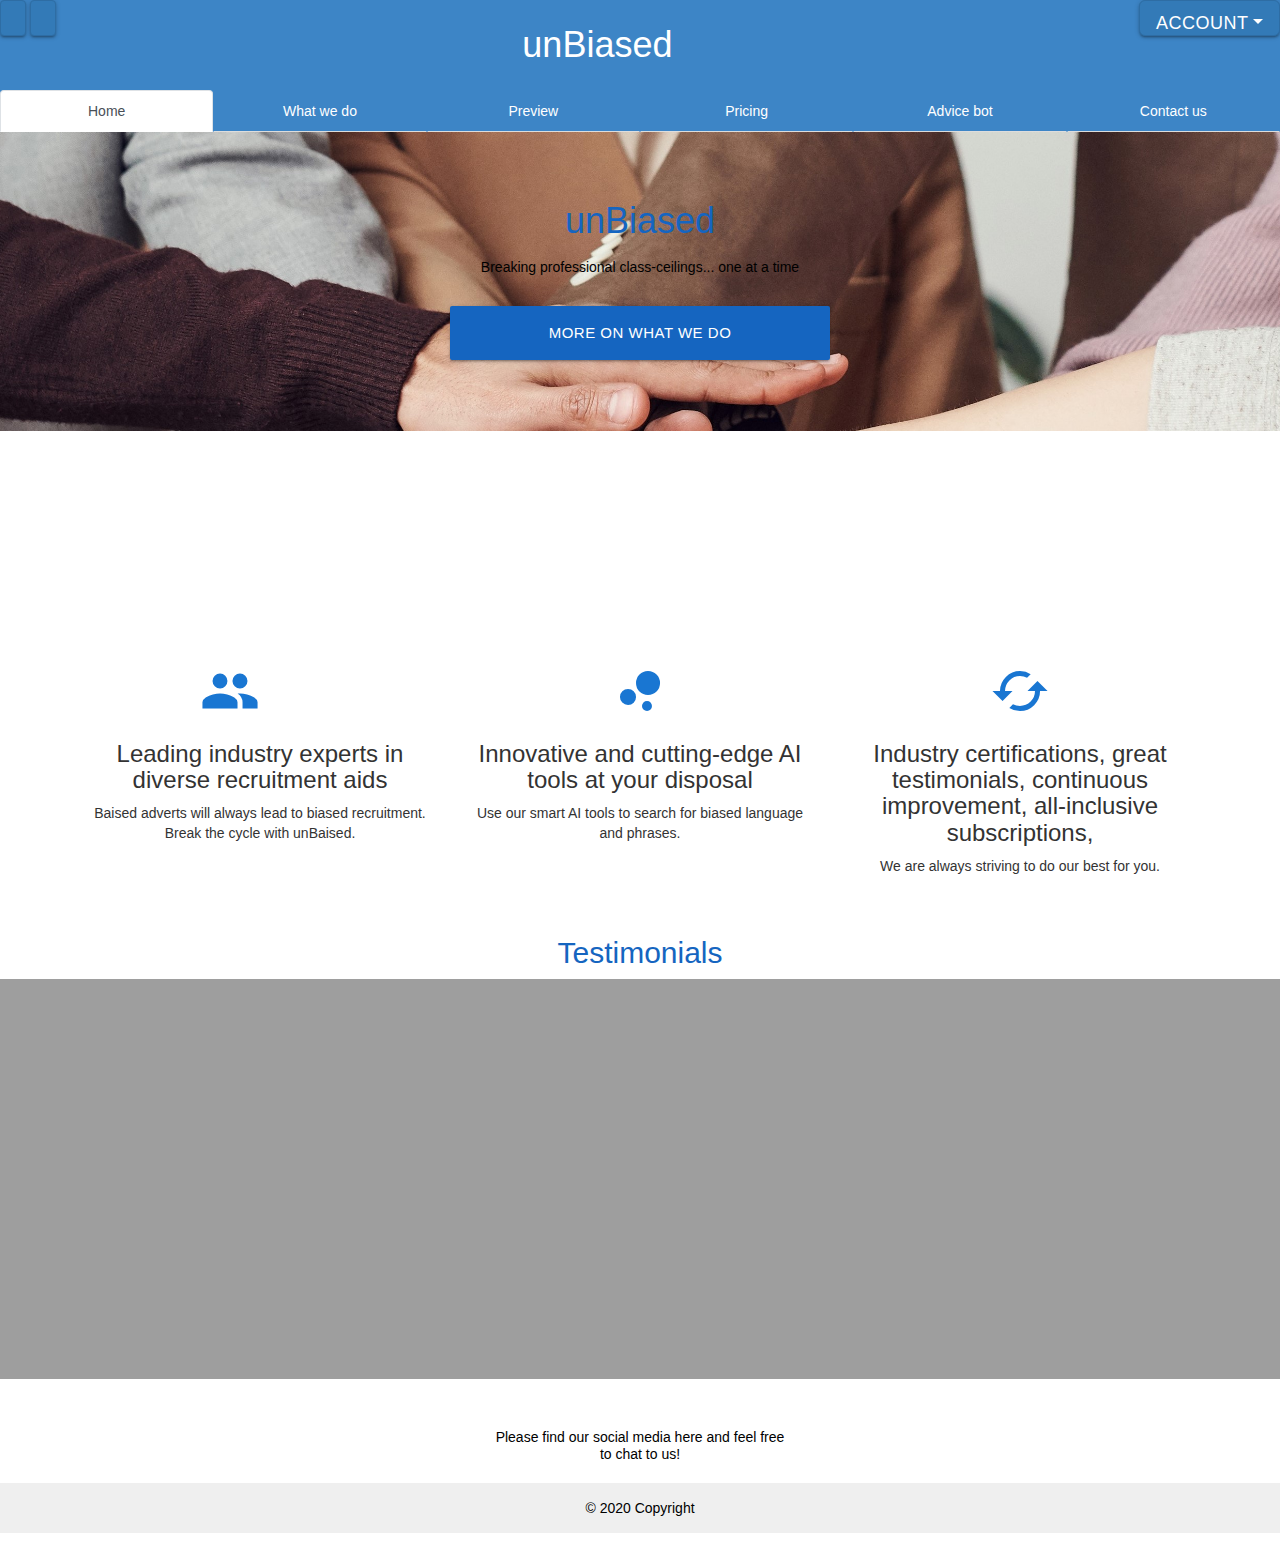
==== index.html @ 57b6b9ab "fixing stuff" ====
<html lang="en">
    <head>
      <meta charset="UTF-8">
      <!--Let browser know website is optimized for mobile-->
      <meta name="viewport" content="width=device-width, initial-scale=1.0"/>
      <meta http-equiv="X-UA-Compatible" content="ie=edge">
      <!-- css link --> 
      <link rel="stylesheet" href="css\master.css">
       <!-- font awesome -->
      <link rel="stylesheet" href="https://use.fontawesome.com/releases/v5.0.13/css/all.css" integrity="sha384-DNOHZ68U8hZfKXOrtjWvjxusGo9WQnrNx2sqG0tfsghAvtVlRW3tvkXWZh58N9jp" crossorigin="anonymous">
      <!--Import Google Icon Font-->
      <link href="https://fonts.googleapis.com/icon?family=Material+Icons" rel="stylesheet">
      <!--Import materialize.css-->
      <link type="text/css" rel="stylesheet" href="css/materialize.min.css"  media="screen,projection"/>
      <!-- Compiled and minified CSS -->
      <link rel="stylesheet" href="https://cdnjs.cloudflare.com/ajax/libs/materialize/1.0.0/css/materialize.min.css">
      <link href="https://fonts.googleapis.com/css2?family=Oxygen:wght@300&display=swap" rel="stylesheet"> 
    <link rel="stylesheet" href="https://use.fontawesome.com/releases/v5.0.13/css/all.css" integrity="sha384-DNOHZ68U8hZfKXOrtjWvjxusGo9WQnrNx2sqG0tfsghAvtVlRW3tvkXWZh58N9jp" crossorigin="anonymous">
    <link rel="stylesheet" href="https://stackpath.bootstrapcdn.com/bootstrap/4.5.2/css/bootstrap.min.css" integrity="sha384-JcKb8q3iqJ61gNV9KGb8thSsNjpSL0n8PARn9HuZOnIxN0hoP+VmmDGMN5t9UJ0Z" crossorigin="anonymous">
    <link rel="stylesheet" href="https://maxcdn.bootstrapcdn.com/bootstrap/3.4.1/css/bootstrap.min.css">
    <script src="https://ajax.googleapis.com/ajax/libs/jquery/3.5.1/jquery.min.js"></script>
    <script src="https://maxcdn.bootstrapcdn.com/bootstrap/3.4.1/js/bootstrap.min.js"></script>
    <script src="./js/master.js"></script>
    </head>
<body>
<header>
  <div class="menu-background">
      <div class="pull-left">
          <button onclick= "resizeText(1)" class="btn btn-primary "><i id="increase-text-size" alt="increase font size" class="fas fa-font fa-1x icon-padding"><i class="fas fa-arrow-up"></i></i></button>
          <button onclick= "resizeText(-1)" class="btn btn-primary "><i id="decrease-text-size" alt="decrease font size" class="fas fa-font fa-1x icon-padding"><i class="fas fa-arrow-down"></i></i></button>
      </div>
      <div class="dropdown pull-right">
          <button class="btn btn-primary dropdown-toggle btn-lg" type="button" data-toggle="dropdown">Account</button>
          <div class="dropdown-menu pull-right">
              <form class="px-4 py-3">
                  <div class="form-group">
                      <label for="exampleEmail1" style="font-size: 1.17em; color: black">Email address</label>
                      <input type="email" class="form-control" placeholder="email@example.com">
                  </div>
                  <div class="form-group">
                      <label for="examplePassword" style="font-size: 1.17em; color: black">Password</label>
                      <input type="password" class="form-control" placeholder="Password">
                  </div>
                  <button type="submit" class="btn btn-primary"><i class="fas fa-sign-in-alt"></i>   Sign in</button>
              </form>
              <div class="dropdown-divider"></div>
              <a class="dropdown-item" href="#"> Don't have an account? Sign up</a>
              <a class="dropdown-item" href="#">Forgot password?</a>
          </div>
      </div>
  </div>
  <div class= "headerHolder">
      <h1 class= "mainHeader">unBiased</h1>
  </div>
  <ul class="nav nav-tabs nav-justified d-flex flex-column flex-sm-row">
      <li class="nav-item">
        <a class="nav-link active" href="index.html">Home</a>
      </li>
      <li class="nav-item">
        <a class="nav-link" href="whatwedo.html">What we do</a>
      </li>
      <li class="nav-item">
        <a class="nav-link" href="preview.html">Preview</a>
      </li>
      <li class="nav-item">
          <a class="nav-link" href="pricing.html">Pricing</a>
      </li>
      <li class="nav-item">
          <a class="nav-link" href="bot.html">Advice bot</a>
      </li>
      <li class="nav-item">
          <a class="nav-link" href="contactus.html">Contact us</a>
      </li>
  </ul>
</header>
<!--Parallax slogan-->
<div id="index-banner" class="parallax-container">
      <div class="section no-pad-bot">
                  <div class="container">
                  <br><br>
                  <h1 class="header center blue-text text-darken-3">unBiased</h1>
                  <div class="row center">
                  <h5 class="header col s12 black-text">Breaking professional class-ceilings... one at a time</h5>
                  </div>
               <div class="row center">
                <a href="whatwedo.html" id="download-button" class="btn-large waves-effect waves-light blue darken-3 col-4 offset-4">More on what we do</a>
             </div>
            <br><br>
           </div>
        </div>
      <div class="parallax"><img src="pictures/pexels-fauxels-3184424.jpg" alt="Diverse hands"></div>
 </div>
<!--Promotional section-->
 <div class="container">
    <div class="section">
       <!--   Icon Section   -->
       <div class="row">
        <div class="col s12 m4">
          <div class="icon-block">
            <h2 class="center blue-text text-darken-2"><i class="large material-icons">groups</i></h2>
            <h3 class="center col-12">Leading industry experts in diverse recruitment aids</h3>
            <p class="col-12 center">Baised adverts will always lead to biased recruitment.
              <br>
              Break the cycle with unBaised.
            </p>
          </div>
        </div>
        <div class="col s12 m4">
          <div class="icon-block">
            <h2 class="center blue-text text-darken-2"><i class="large material-icons">bubble_chart</i></h2>
            <h3 class="center center col-12">Innovative and cutting-edge AI tools at your disposal</h3>

            <p class="light center col-12">Use our smart AI tools to search for biased language and phrases.</p>
          </div>
        </div>
        <div class="col s12 m4">
          <div class="icon-block">
            <h2 class="center blue-text text-darken-2"><i class="large material-icons">cached</i></h2>
            <h3 class="center col-12">Industry certifications, great testimonials, continuous improvement, all-inclusive subscriptions, </h3>

            <p class="light center col-12 test">We are always striving to do our best for you.</p>
          </div>
        </div>
      </div>
    </div>
</div>
<!--Carousel slides-->
<h2 class="center blue-text text-darken-3">Testimonials</h2>
<div class="slider">
    <ul class="slides">
      <li>
        <img src="pictures/pexels-august-de-richelieu-4427611.jpg"> 
        <div class="caption center-align">
          <h3>Improved Services
          </h3>
          <h5 class="light grey-text text-lighten-3">"With unBiased help, we have been able to improve the quality of our counseling"</h5>
        </div>
      </li>
      <li>
        <img src="pictures/pexels-mentatdgt-1569076.jpg"> 
        <div class="caption left-align">
          <h3>Better work environment</h3>
          <h5 class="light grey-text text-lighten-3">"Our work environment has become more dynamic thanks to unBiased"</h5>
        </div>
      </li>
      <li>
        <img src="pictures/pexels-cliff-booth-4058223.jpg"> 
        <div class="caption left-align">
          <h3 class="light black-text">Increased profits</h3>
          <h5 class="light black-text">"A more diverse team has helped us develop a more intelligent perspective on things"</h5>
        </div>
      </li>
      <li>
        <img src="pictures/pexels-rodnae-productions-4920887.jpg"> 
        <div class="caption left-align white-text">
          <h3>Stronger work teams</h3>
          <h5 class="white-text">"Our work teams are better integrated"</h5>
        </div>
      </li>
    </ul>
  </div>
<!-- Footer -->
<footer class="page-footer font-medium" style="background-color: white !important; color: black !important">
  <!-- Footer Links -->
  <div class="container">
    <!-- Grid row-->
    <div class="row text-center d-flex justify-content-center pt-5 mb-3">
    <!-- Grid row-->
    <!-- Grid row-->
    <div class="row d-flex text-center justify-content-center mb-md-0 mb-4">
      <!-- Grid column -->
      <div class=" mt-5"></div>
        <p style="line-height: 1.7rem; width: 300px" > Please find our social media here and feel free to chat to us!</p>
      </div>
    </div>
  </div>
  <!-- Footer Links -->
  <!-- Copyright -->
  <div class="footer-copyright text-center py-3" style="color: black; justify-content: center">© 2020 Copyright
  </div>
  <!-- Copyright -->
       <!--Facebook-->
       <div class="container2">
<a class="btn-lg btn-fb" type="button" role="button"><i class="fab fa-facebook-f"></i></a>
<!--Twitter-->
<a class="btn-lg btn-tw" type="button" role="button" ><i class="fab fa-twitter"></i></a>
<!--Google +-->
<a class=" btn-lg btn-gplus" type="button" role="button" ><i class="fab fa-google-plus-g"></i></a>
       </div>
</div>
    </div>
    <!--/Copyright-->
  </footer>
  <!--/Footer-->
  <!-- Compiled and minified JavaScript -->
  <script src="https://code.jquery.com/jquery-3.3.1.min.js"></script>
  <script src="https://cdnjs.cloudflare.com/ajax/libs/materialize/1.0.0-beta/js/materialize.min.js"></script>
  <!--Jquery initiation of functionalities-->
  <script>
    $(document).ready(function(){
    $('.sidenav').sidenav({edge:'right'});
    $('.materialboxed').materialbox();
    $('.parallax').parallax();
    $('.tabs').tabs();

    $('.slider').slider({indicators:false})
    });
  </script>
    </body>
  </html>
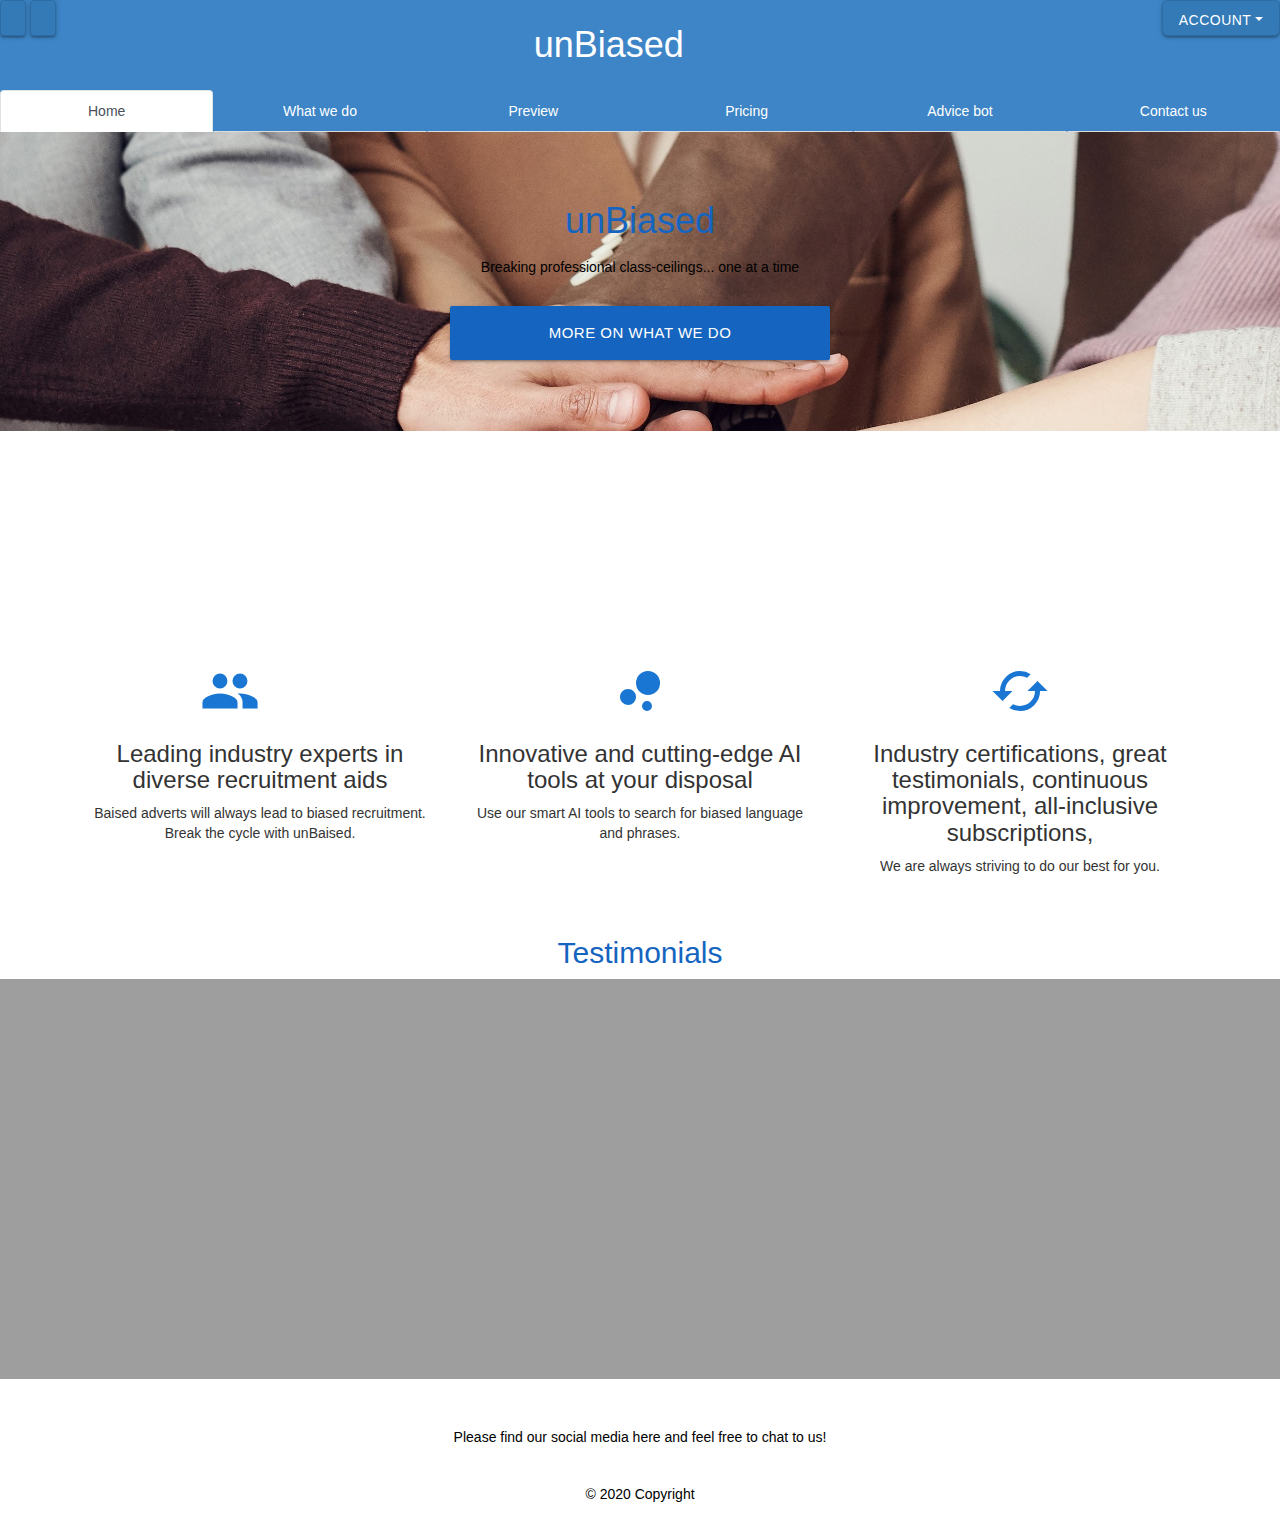
==== commit 725f1107: "update index.html" ====
--- a/index.html
+++ b/index.html
@@ -30,7 +30,7 @@
           <button onclick= "resizeText(-1)" class="btn btn-primary "><i id="decrease-text-size" alt="decrease font size" class="fas fa-font fa-1x icon-padding"><i class="fas fa-arrow-down"></i></i></button>
       </div>
       <div class="dropdown pull-right">
-          <button class="btn btn-primary dropdown-toggle btn-lg" type="button" data-toggle="dropdown">Account</button>
+          <button class="btn btn-primary dropdown-toggle btn-lg" style="font-size: 14px" type="button" data-toggle="dropdown">Account</button>
           <div class="dropdown-menu pull-right">
               <form class="px-4 py-3">
                   <div class="form-group">
@@ -170,13 +170,13 @@
     <div class="row d-flex text-center justify-content-center mb-md-0 mb-4">
       <!-- Grid column -->
       <div class=" mt-5"></div>
-        <p style="line-height: 1.7rem; width: 300px" > Please find our social media here and feel free to chat to us!</p>
+        <p style="line-height: 1.7rem" > Please find our social media here and feel free to chat to us!</p>
       </div>
     </div>
   </div>
   <!-- Footer Links -->
   <!-- Copyright -->
-  <div class="footer-copyright text-center py-3" style="color: black; justify-content: center">© 2020 Copyright
+  <div class="footer-copyright text-center py-3" style="color: black; justify-content: center; background:white">© 2020 Copyright
   </div>
   <!-- Copyright -->
        <!--Facebook-->
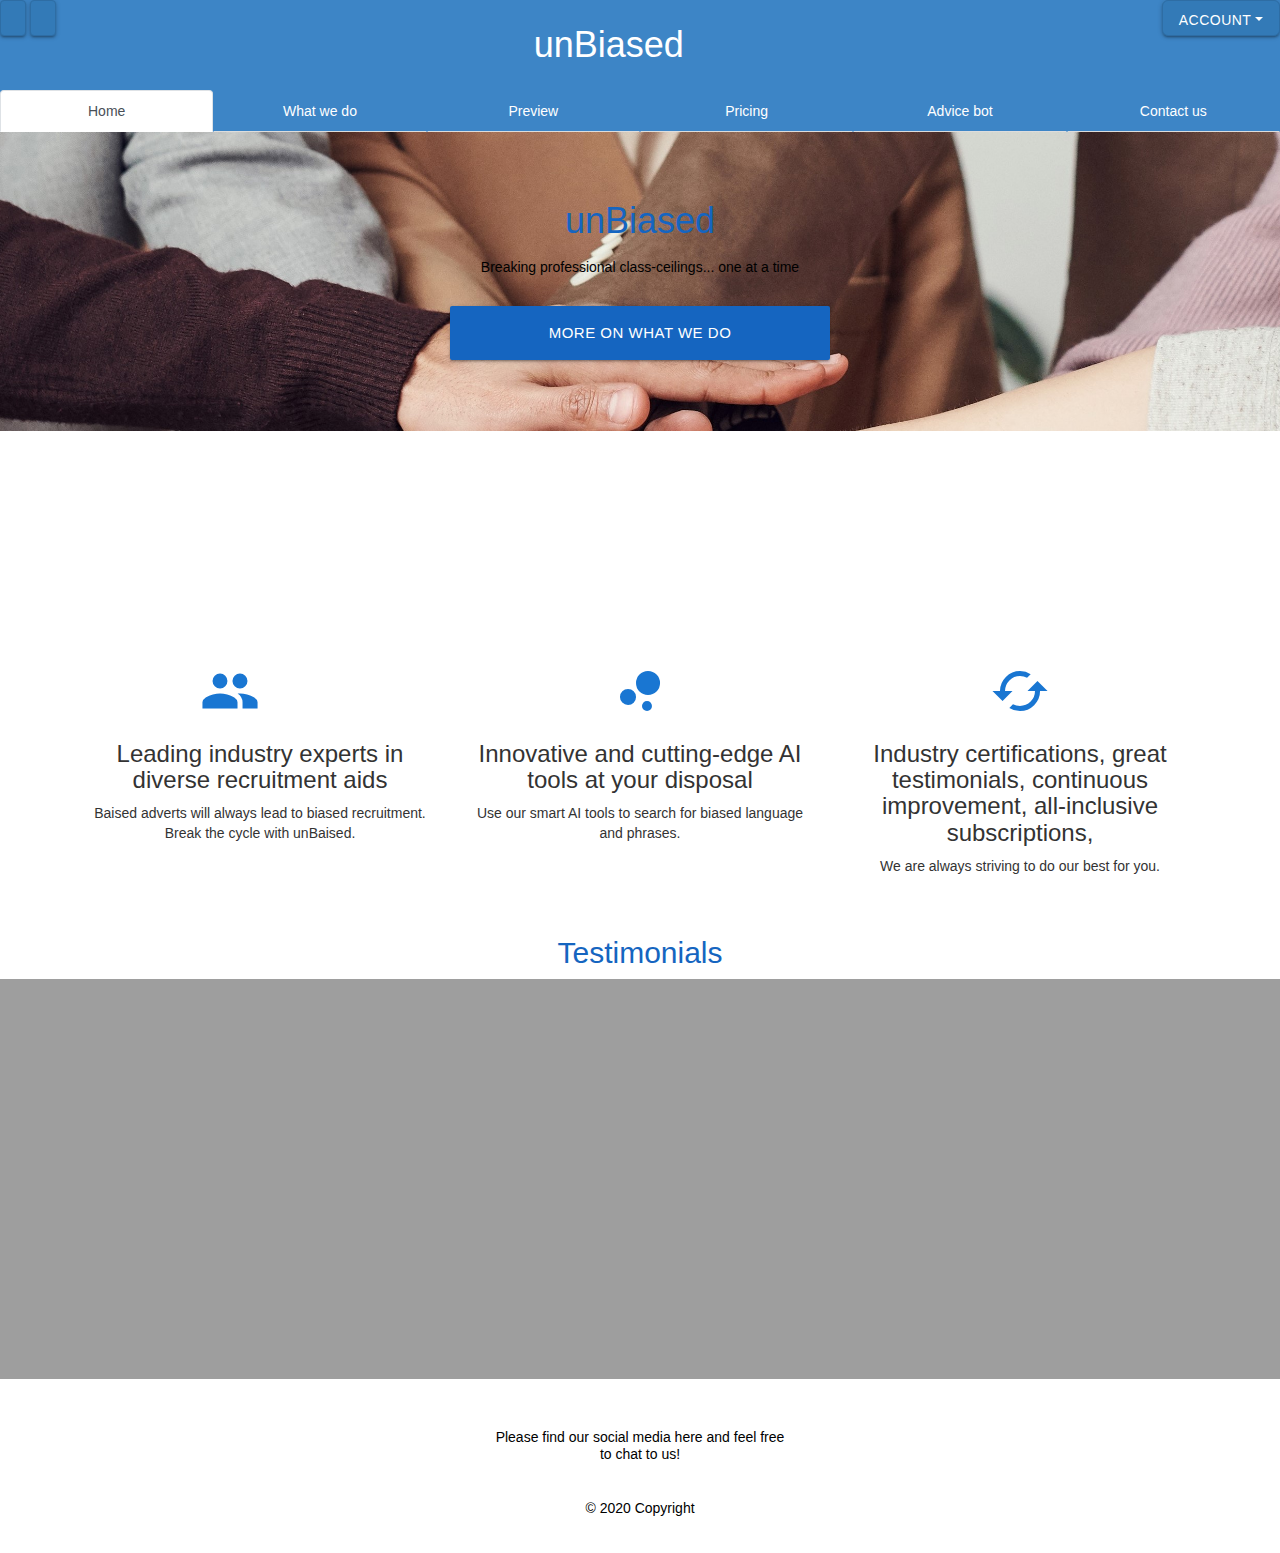
==== commit 937825a9: "update-3" ====
--- a/index.html
+++ b/index.html
@@ -170,7 +170,7 @@
     <div class="row d-flex text-center justify-content-center mb-md-0 mb-4">
       <!-- Grid column -->
       <div class=" mt-5"></div>
-        <p style="line-height: 1.7rem" > Please find our social media here and feel free to chat to us!</p>
+        <p style="line-height: 1.7rem; width: 300px" > Please find our social media here and feel free to chat to us!</p>
       </div>
     </div>
   </div>
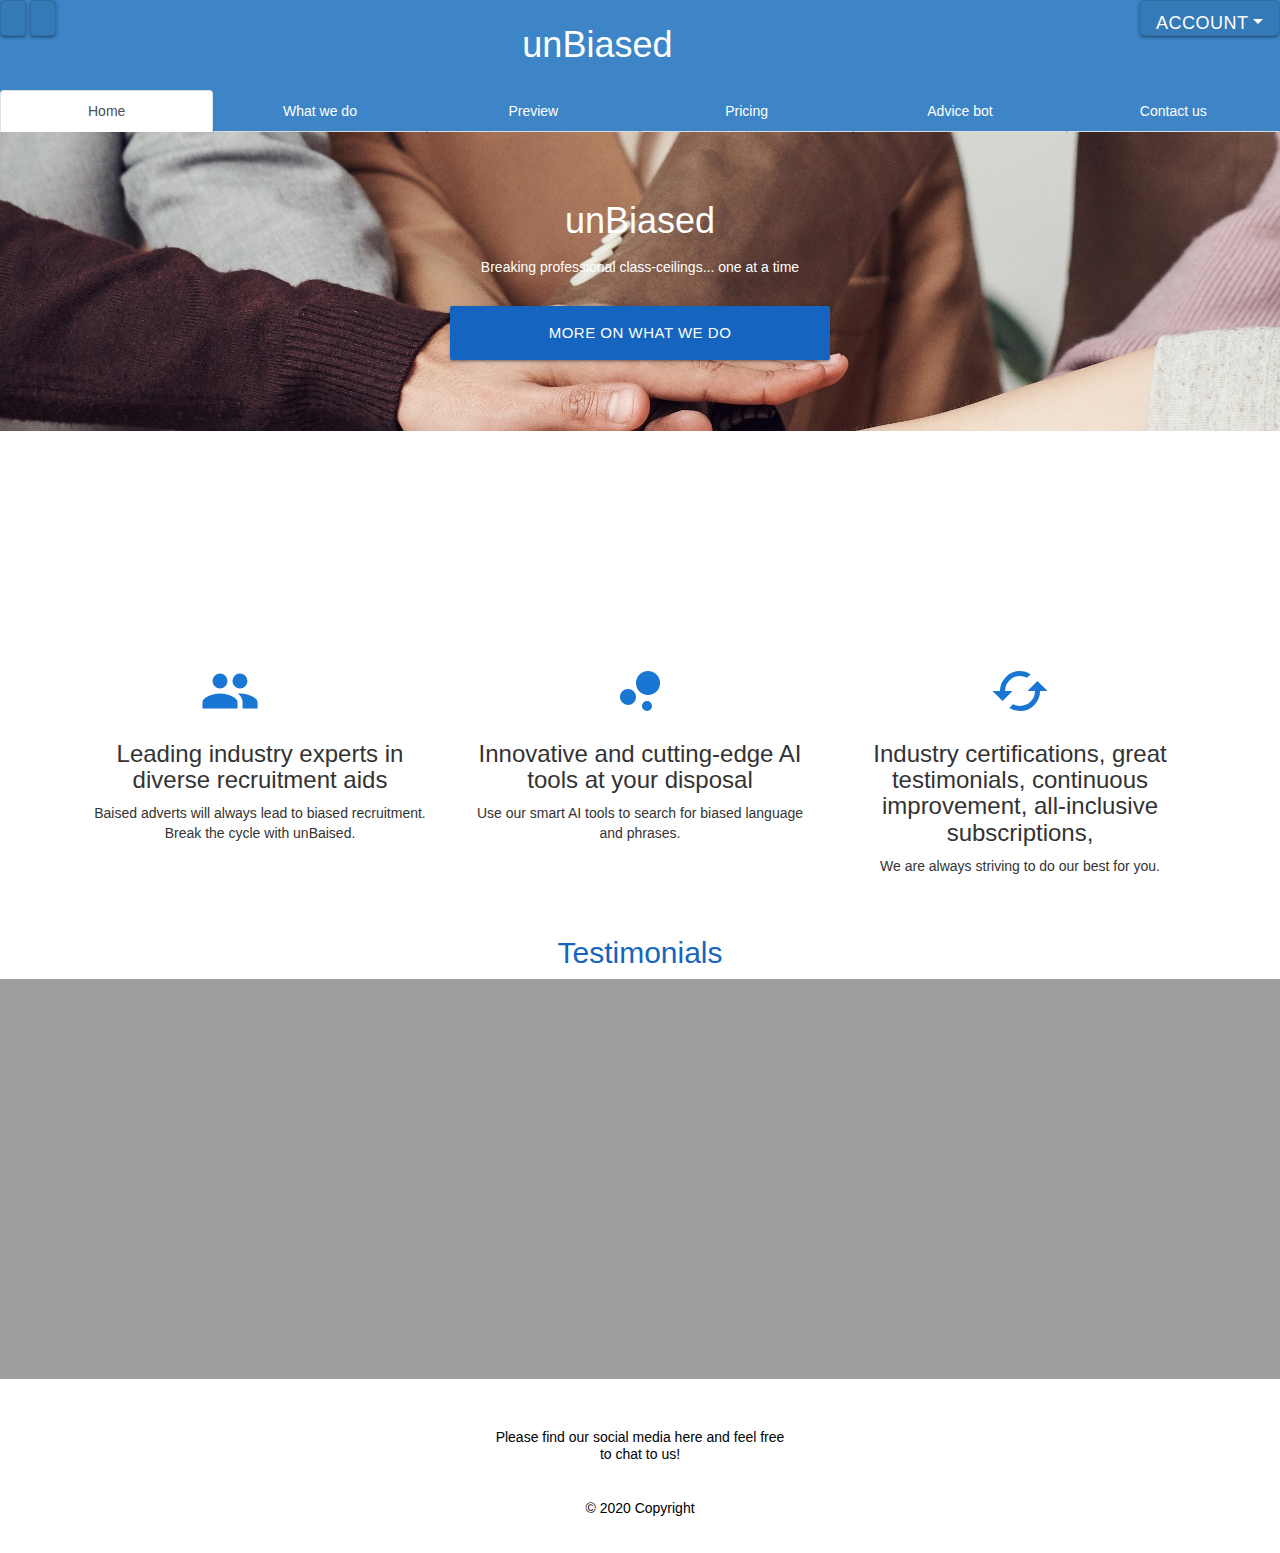
==== commit 920bb793: "fixing stuff" ====
--- a/index.html
+++ b/index.html
@@ -30,7 +30,7 @@
           <button onclick= "resizeText(-1)" class="btn btn-primary "><i id="decrease-text-size" alt="decrease font size" class="fas fa-font fa-1x icon-padding"><i class="fas fa-arrow-down"></i></i></button>
       </div>
       <div class="dropdown pull-right">
-          <button class="btn btn-primary dropdown-toggle btn-lg" style="font-size: 14px" type="button" data-toggle="dropdown">Account</button>
+          <button class="btn btn-primary dropdown-toggle btn-lg" type="button" data-toggle="dropdown">Account</button>
           <div class="dropdown-menu pull-right">
               <form class="px-4 py-3">
                   <div class="form-group">
@@ -78,9 +78,9 @@
       <div class="section no-pad-bot">
                   <div class="container">
                   <br><br>
-                  <h1 class="header center blue-text text-darken-3">unBiased</h1>
+                  <h1 class="header center large white-text text-darken-3">unBiased</h1>
                   <div class="row center">
-                  <h5 class="header col s12 black-text">Breaking professional class-ceilings... one at a time</h5>
+                  <h5 class="header col s12 white-text">Breaking professional class-ceilings... one at a time</h5>
                   </div>
                <div class="row center">
                 <a href="whatwedo.html" id="download-button" class="btn-large waves-effect waves-light blue darken-3 col-4 offset-4">More on what we do</a>
@@ -176,7 +176,7 @@
   </div>
   <!-- Footer Links -->
   <!-- Copyright -->
-  <div class="footer-copyright text-center py-3" style="color: black; justify-content: center; background:white">© 2020 Copyright
+  <div class="footer-copyright text-center py-3" style="color: black; justify-content: center; background-color: white;">© 2020 Copyright
   </div>
   <!-- Copyright -->
        <!--Facebook-->
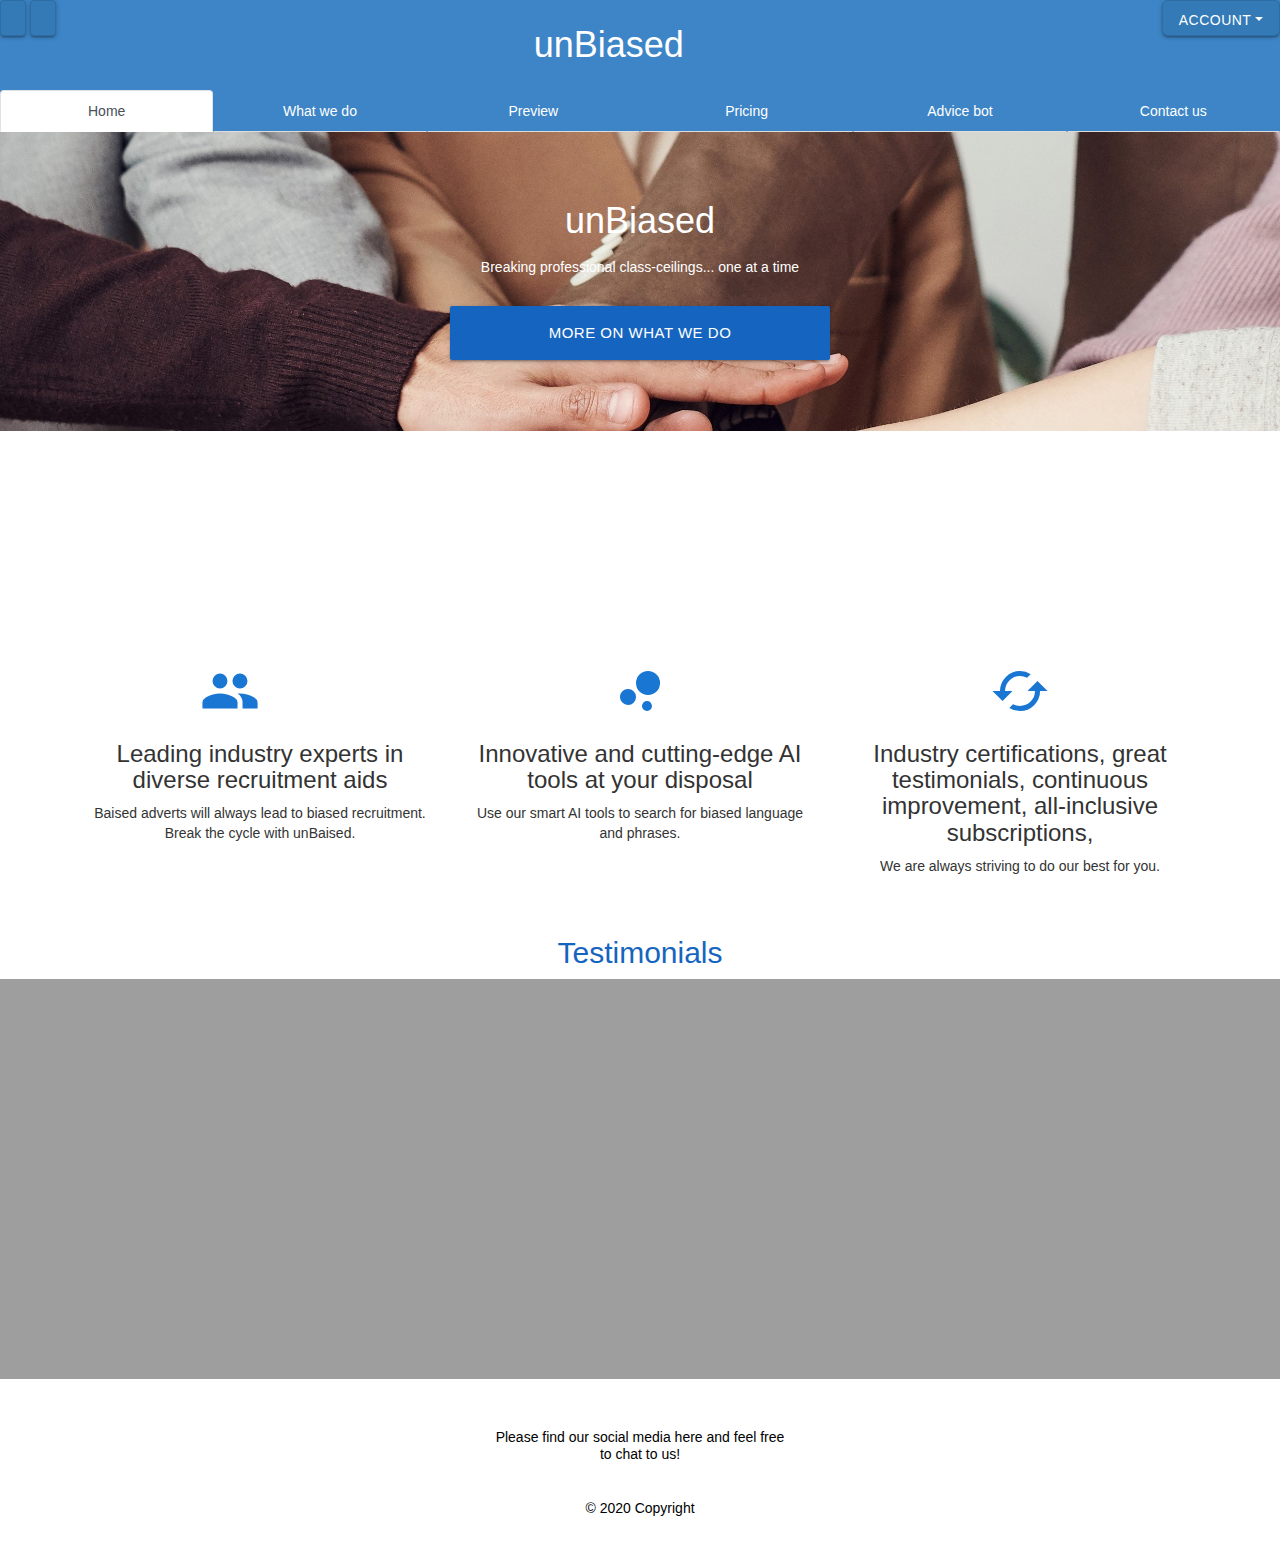
==== commit fb5af8b7: "fixing stuff" ====
--- a/index.html
+++ b/index.html
@@ -30,7 +30,7 @@
           <button onclick= "resizeText(-1)" class="btn btn-primary "><i id="decrease-text-size" alt="decrease font size" class="fas fa-font fa-1x icon-padding"><i class="fas fa-arrow-down"></i></i></button>
       </div>
       <div class="dropdown pull-right">
-          <button class="btn btn-primary dropdown-toggle btn-lg" type="button" data-toggle="dropdown">Account</button>
+          <button class="btn btn-primary dropdown-toggle btn-lg" style="font-size: 14px" type="button" data-toggle="dropdown">Account</button>
           <div class="dropdown-menu pull-right">
               <form class="px-4 py-3">
                   <div class="form-group">
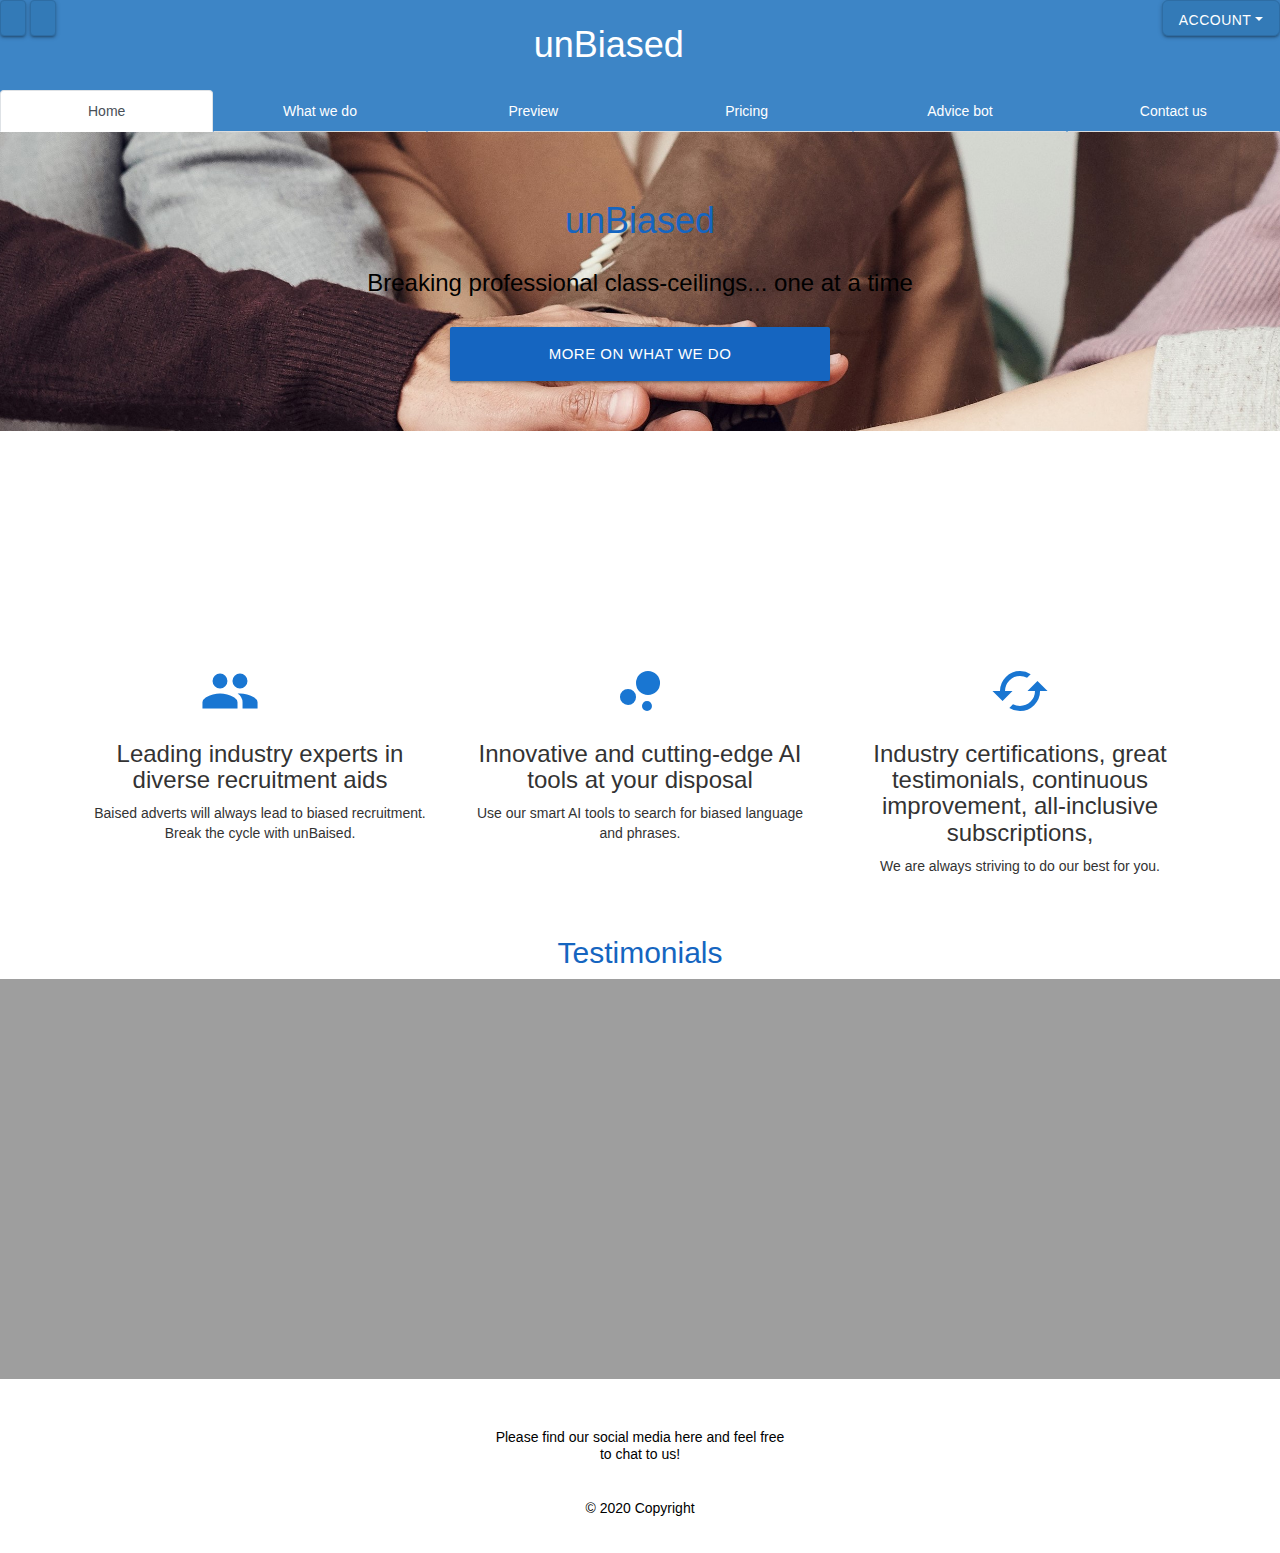
==== commit 89db2513: "update index html header size" ====
--- a/index.html
+++ b/index.html
@@ -78,9 +78,9 @@
       <div class="section no-pad-bot">
                   <div class="container">
                   <br><br>
-                  <h1 class="header center large white-text text-darken-3">unBiased</h1>
+                  <h1 class="header center blue-text text-darken-3">unBiased</h1>
                   <div class="row center">
-                  <h5 class="header col s12 white-text">Breaking professional class-ceilings... one at a time</h5>
+                  <h3 class="header col s12 black-text">Breaking professional class-ceilings... one at a time</h3>
                   </div>
                <div class="row center">
                 <a href="whatwedo.html" id="download-button" class="btn-large waves-effect waves-light blue darken-3 col-4 offset-4">More on what we do</a>
@@ -131,30 +131,30 @@
       <li>
         <img src="pictures/pexels-august-de-richelieu-4427611.jpg"> 
         <div class="caption center-align">
-          <h3>Improved Services
-          </h3>
-          <h5 class="light grey-text text-lighten-3">"With unBiased help, we have been able to improve the quality of our counseling"</h5>
+          <h1>Improved Services
+          </h1>
+          <h3 class="light grey-text text-lighten-3">"With unBiased help, we have been able to improve the quality of our counseling"</h3>
         </div>
       </li>
       <li>
         <img src="pictures/pexels-mentatdgt-1569076.jpg"> 
         <div class="caption left-align">
-          <h3>Better work environment</h3>
-          <h5 class="light grey-text text-lighten-3">"Our work environment has become more dynamic thanks to unBiased"</h5>
+          <h1>Better work environment</h1>
+          <h3 class="light grey-text text-lighten-3">"Our work environment has become more dynamic thanks to unBiased"</h3>
         </div>
       </li>
       <li>
         <img src="pictures/pexels-cliff-booth-4058223.jpg"> 
         <div class="caption left-align">
-          <h3 class="light black-text">Increased profits</h3>
-          <h5 class="light black-text">"A more diverse team has helped us develop a more intelligent perspective on things"</h5>
+          <h1 class="light black-text">Increased profits</h1>
+          <h3 class="light black-text">"A more diverse team has helped us develop a more intelligent perspective on things"</h3>
         </div>
       </li>
       <li>
         <img src="pictures/pexels-rodnae-productions-4920887.jpg"> 
         <div class="caption left-align white-text">
-          <h3>Stronger work teams</h3>
-          <h5 class="white-text">"Our work teams are better integrated"</h5>
+          <h1>Stronger work teams</h1>
+          <h3 class="white-text">"Our work teams are better integrated"</h3>
         </div>
       </li>
     </ul>
@@ -176,7 +176,7 @@
   </div>
   <!-- Footer Links -->
   <!-- Copyright -->
-  <div class="footer-copyright text-center py-3" style="color: black; justify-content: center; background-color: white;">© 2020 Copyright
+  <div class="footer-copyright text-center py-3" style="color: black; justify-content: center; background:white">© 2020 Copyright
   </div>
   <!-- Copyright -->
        <!--Facebook-->
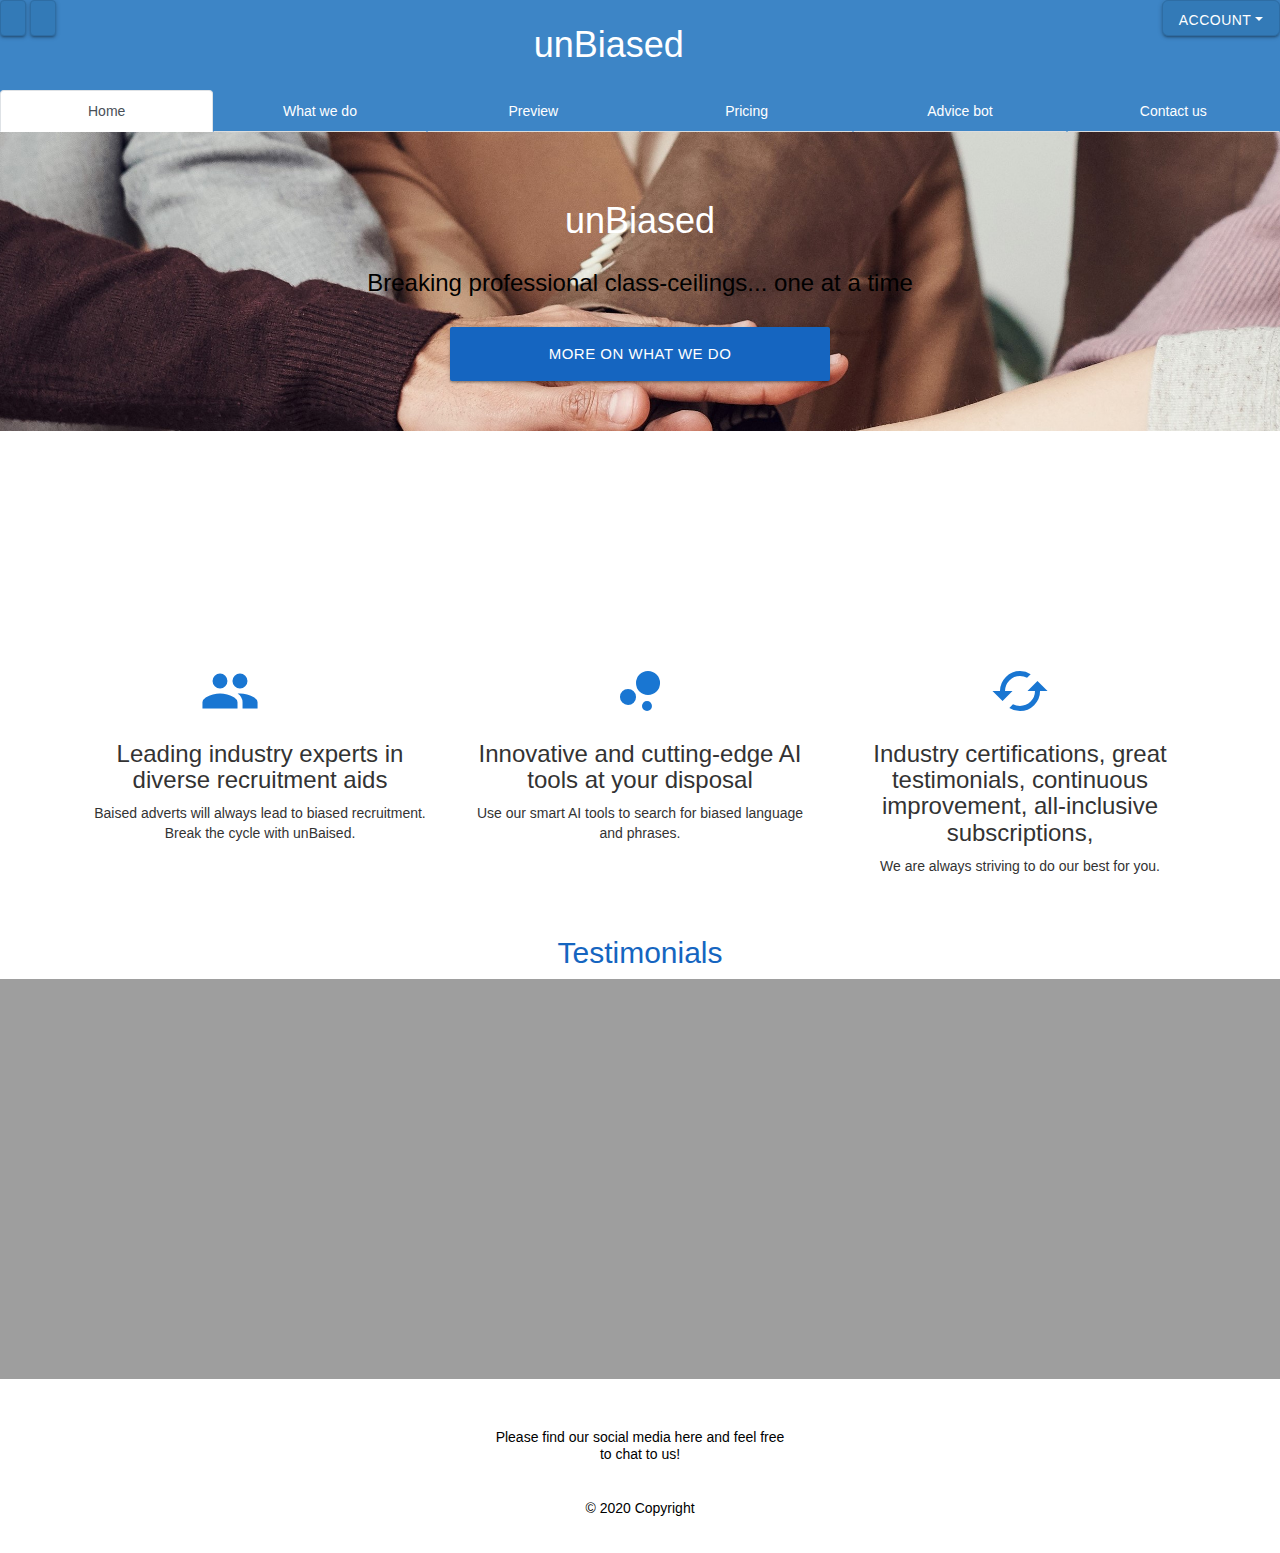
==== commit a9a71491: "Merge branch 'website' of https://github.com/emilymay200/CFGhackTEAM8 into website" ====
--- a/index.html
+++ b/index.html
@@ -78,7 +78,7 @@
       <div class="section no-pad-bot">
                   <div class="container">
                   <br><br>
-                  <h1 class="header center blue-text text-darken-3">unBiased</h1>
+                  <h1 class="header center large white-text text-darken-3">unBiased</h1>
                   <div class="row center">
                   <h3 class="header col s12 black-text">Breaking professional class-ceilings... one at a time</h3>
                   </div>
@@ -176,7 +176,7 @@
   </div>
   <!-- Footer Links -->
   <!-- Copyright -->
-  <div class="footer-copyright text-center py-3" style="color: black; justify-content: center; background:white">© 2020 Copyright
+  <div class="footer-copyright text-center py-3" style="color: black; justify-content: center; background-color: white;">© 2020 Copyright
   </div>
   <!-- Copyright -->
        <!--Facebook-->
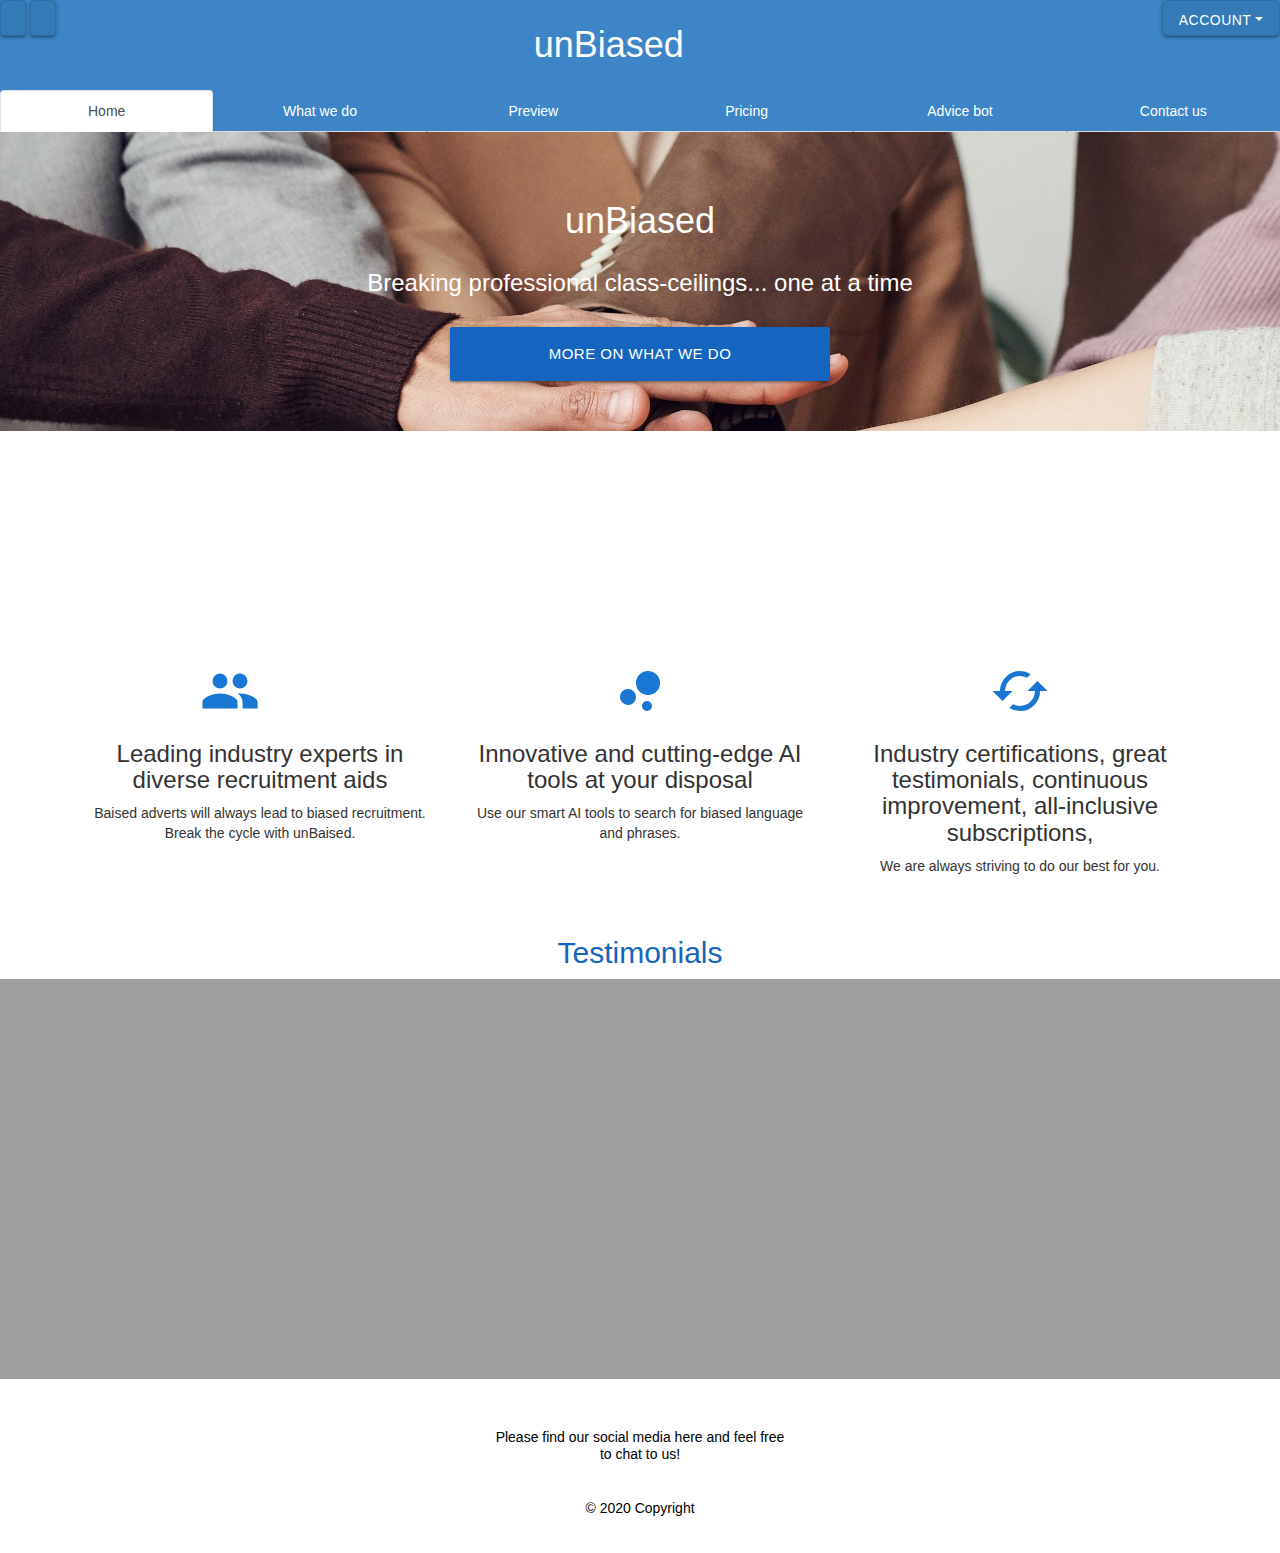
==== commit 079bad98: "changed colour to white for readability" ====
--- a/index.html
+++ b/index.html
@@ -80,7 +80,7 @@
                   <br><br>
                   <h1 class="header center large white-text text-darken-3">unBiased</h1>
                   <div class="row center">
-                  <h3 class="header col s12 black-text">Breaking professional class-ceilings... one at a time</h3>
+                  <h3 class="header col s12 white-text">Breaking professional class-ceilings... one at a time</h3>
                   </div>
                <div class="row center">
                 <a href="whatwedo.html" id="download-button" class="btn-large waves-effect waves-light blue darken-3 col-4 offset-4">More on what we do</a>
